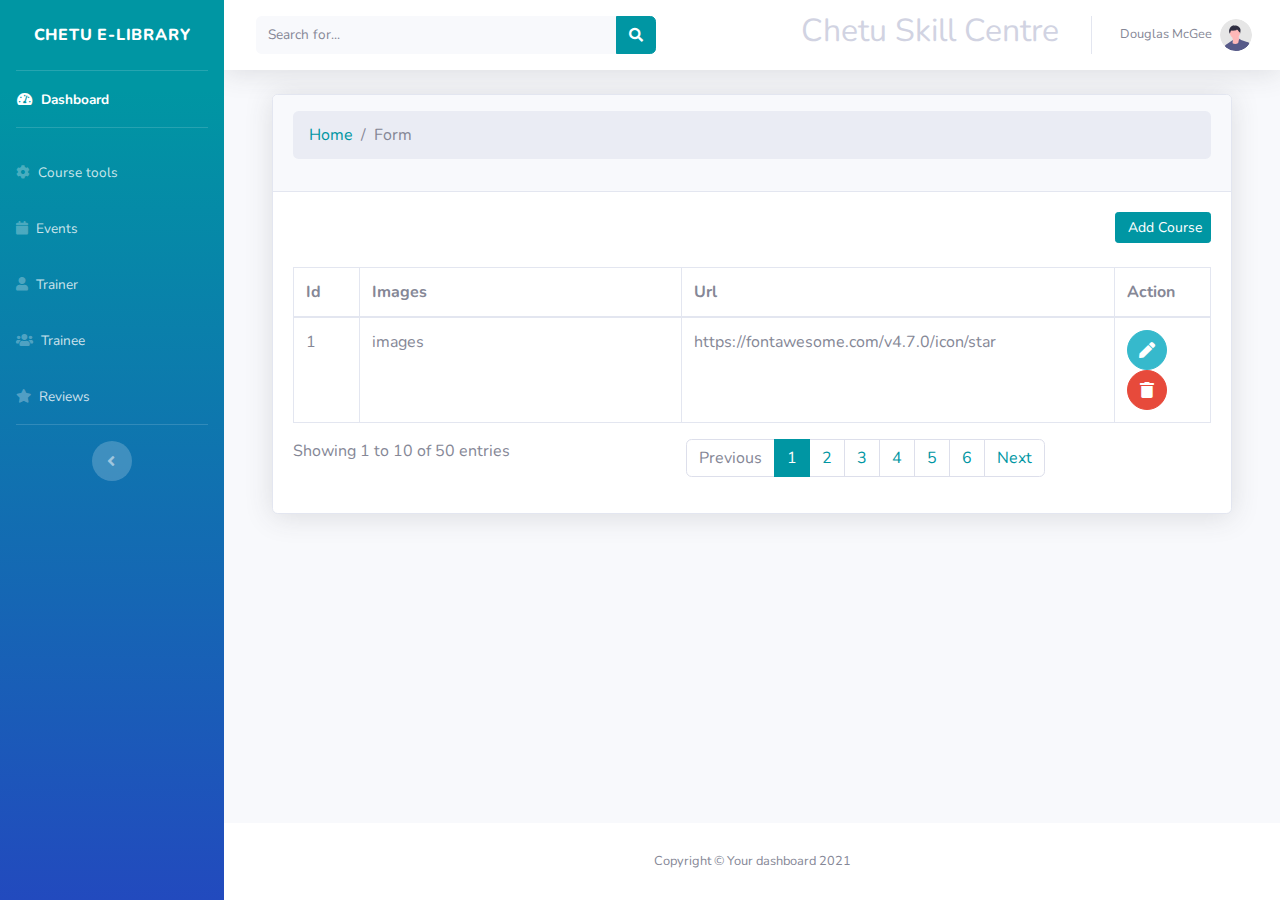
==== Course-tools.html @ ed36a057 "template version 1" ====
<!DOCTYPE html>
<html lang="en">

<head>

    <meta charset="utf-8">
    <meta http-equiv="X-UA-Compatible" content="IE=edge">
    <meta name="viewport" content="width=device-width, initial-scale=1, shrink-to-fit=no">
    <meta name="description" content="">
    <meta name="author" content="">

    <title>Chetu E-library</title>

    <!-- Custom fonts for this template-->
    <link href="vendor/fontawesome-free/css/all.min.css" rel="stylesheet" type="text/css">
    <link
        href="https://fonts.googleapis.com/css?family=Nunito:200,200i,300,300i,400,400i,600,600i,700,700i,800,800i,900,900i"
        rel="stylesheet">

    <!-- Custom styles for this template-->
    <link href="css/sb-admin-2.css" rel="stylesheet">
    <!-- <link href="css/sb-admin-2.min.css" rel="stylesheet"> -->

</head>

<body id="page-top">

    <!-- Page Wrapper -->
    <div id="wrapper">

        <!-- Sidebar -->
        <ul class="navbar-nav bg-gradient-primary sidebar sidebar-dark accordion" id="accordionSidebar">

            <!-- Sidebar - Brand -->
            <a class="sidebar-brand d-flex align-items-center justify-content-center" href="index.html">
                <!-- <div class="sidebar-brand-icon rotate-n-15">
                    <i class="fas fa-laugh-wink"></i>
                </div> -->
                <div class="sidebar-brand-text mx-3">Chetu E-library </div>
            </a>

            <!-- Divider -->
            <hr class="sidebar-divider my-0">

            <!-- Nav Item - Dashboard -->
            <li class="nav-item active">
                <a class="nav-link" href="index.html">
                    <i class="fas fa-fw fa-tachometer-alt"></i>
                    <span>Dashboard</span></a>
            </li>

            <!-- Divider -->
            <hr class="sidebar-divider">

            <!-- Nav Item - Pages -->
            <li class="nav-item">
                <a class="nav-link" href="Course-tools.html">
                    <i class="fa fa-cog"></i>
                    <span>Course tools</span></a>
            </li>

            <li class="nav-item">
                <a class="nav-link" href="Events.html">
                    <i class="fa fa-calendar"></i>
                    <span>Events</span></a>
            </li>
             <li class="nav-item">
                <a class="nav-link" href="Trainer.html">
                    <i class="fa fa-user"></i>
                    <span>Trainer</span></a>
            </li>

            <li class="nav-item">
                <a class="nav-link" href="Trainee.html">
                    <i class="fa fa-users"></i>
                    <span>Trainee</span></a>
            </li>
             <li class="nav-item">
                <a class="nav-link" href="Reviews.html">
                    <i class="fa fa-star"></i>
                    <span>Reviews</span></a>
            </li>

            <!-- Divider -->
            <hr class="sidebar-divider d-none d-md-block">

            <!-- Sidebar Toggler (Sidebar) -->
            <div class="text-center d-none d-md-inline">
                <button class="rounded-circle border-0" id="sidebarToggle"></button>
            </div>

        </ul>
        <!-- End of Sidebar -->

        <!-- Content Wrapper -->
        <div id="content-wrapper" class="d-flex flex-column">

            <!-- Main Content -->
            <div id="content">

                <!-- Topbar -->
                <nav class="navbar navbar-expand navbar-light bg-white topbar mb-4 static-top shadow">

                    <!-- Sidebar Toggle (Topbar) -->
                    <button id="sidebarToggleTop" class="btn btn-link d-md-none rounded-circle mr-3">
                        <i class="fa fa-bars"></i>
                    </button>

                    <!-- Topbar Search -->
                    <form
                        class="d-none d-sm-inline-block form-inline mr-auto ml-md-3 my-2 my-md-0 mw-100 navbar-search">
                        <div class="input-group">
                            <input type="text" class="form-control bg-light border-0 small" placeholder="Search for..."
                                aria-label="Search" aria-describedby="basic-addon2">
                            <div class="input-group-append">
                                <button class="btn btn-primary" type="button">
                                    <i class="fas fa-search fa-sm"></i>
                                </button>
                            </div>
                        </div>
                    </form>

                    <!-- Topbar Navbar -->
                    <ul class="navbar-nav ml-auto">

                        <!-- Nav Item - Search Dropdown (Visible Only XS) -->
                        <li class="nav-item dropdown no-arrow d-sm-none">
                            <a class="nav-link dropdown-toggle" href="#" id="searchDropdown" role="button"
                                data-toggle="dropdown" aria-haspopup="true" aria-expanded="false">
                                <i class="fas fa-search fa-fw"></i>
                            </a>
                            <!-- Dropdown - Messages -->
                            <div class="dropdown-menu dropdown-menu-right p-3 shadow animated--grow-in"
                                aria-labelledby="searchDropdown">
                                <form class="form-inline mr-auto w-100 navbar-search">
                                    <div class="input-group">
                                        <input type="text" class="form-control bg-light border-0 small"
                                            placeholder="Search for..." aria-label="Search"
                                            aria-describedby="basic-addon2">
                                        <div class="input-group-append">
                                            <button class="btn btn-primary" type="button">
                                                <i class="fas fa-search fa-sm"></i>
                                            </button>
                                        </div>
                                    </div>
                                </form>
                            </div>
                        </li>

                        <!-- Nav Item - Alerts -->
                        <li class="nav-item dropdown no-arrow mx-1">
                            <a class="nav-link dropdown-toggle" href="#" id="alertsDropdown" role="button"
                                data-toggle="dropdown" aria-haspopup="true" aria-expanded="false">
                               <h2>Chetu Skill Centre</h2>

                            </a>
                        </li>

 

                        <div class="topbar-divider d-none d-sm-block"></div>

                        <!-- Nav Item - User Information -->
                        <li class="nav-item dropdown no-arrow">
                            <a class="nav-link dropdown-toggle" href="#" id="userDropdown" role="button"
                                data-toggle="dropdown" aria-haspopup="true" aria-expanded="false">
                                <span class="mr-2 d-none d-lg-inline text-gray-600 small">Douglas McGee</span>
                                <img class="img-profile rounded-circle"
                                    src="img/undraw_profile.svg">
                            </a>
                            <!-- Dropdown - User Information -->
                            <div class="dropdown-menu dropdown-menu-right shadow animated--grow-in"
                                aria-labelledby="userDropdown">
                                <a class="dropdown-item" href="#">
                                    <i class="fas fa-user fa-sm fa-fw mr-2 text-gray-400"></i>
                                    Profile
                                </a>
                                <a class="dropdown-item" href="#">
                                    <i class="fas fa-cogs fa-sm fa-fw mr-2 text-gray-400"></i>
                                    Settings
                                </a>
                                <a class="dropdown-item" href="#">
                                    <i class="fas fa-list fa-sm fa-fw mr-2 text-gray-400"></i>
                                    Activity Log
                                </a>
                                <div class="dropdown-divider"></div>
                                <a class="dropdown-item" href="#" data-toggle="modal" data-target="#logoutModal">
                                    <i class="fas fa-sign-out-alt fa-sm fa-fw mr-2 text-gray-400"></i>
                                    Logout
                                </a>
                            </div>
                        </li>

                    </ul>

                </nav>
                <!-- End of Topbar -->

                <!-- Begin Page Content -->
                <div class="container-fluid">

       <div class="container-fluid">
      <div class="row">
       <div class="col-lg-12">
        <div class="card shadow mb-4">
         <div class="card-header py-3">
          <nav aria-label="breadcrumb">
           <ol class="breadcrumb">
            <li class="breadcrumb-item"><a href="#">Home</a></li>
            <li class="breadcrumb-item active" aria-current="page">Form</li>
           </ol>
          </nav>
         </div>
         <div class="card-body">
          <div class="table-responsive">
           <div id="dataTable_wrapper" class="dataTables_wrapper dt-bootstrap4">
            <div class="row">
             <div class="col-sm-12 col-md-12 text-right">
              <button type="submit" class="btn btn-primary btn-sm" data-toggle="modal" data-target="#exampleModalCenter"><i class="fa fa-dot-circle-o"></i> Add Course</button>
              <!-- Modal -->
              <div class="modal fade" id="exampleModalCenter" tabindex="-1" role="dialog" aria-labelledby="exampleModalCenterTitle" aria-hidden="true">
               <div class="modal-dialog modal-dialog-centered" role="document">
                <div class="modal-content">
                 <div class="modal-header">
                  <h5 class="modal-title" id="exampleModalLongTitle">Add Course</h5>
                  <button type="button" class="close" data-dismiss="modal" aria-label="Close">
                   <span aria-hidden="true">&times;</span>
                  </button>
                 </div>
                 <div class="modal-body">
                  <div class="card-body card-block">
                                        <form action="" method="post" enctype="multipart/form-data" class="form-horizontal">

                                            <div class="row form-group">
                                                <div class="col col-md-3">
                                                    <label for="text-input" class=" form-control-label">Url Input</label>
                                                </div>
                                                <div class="col-12 col-md-9">
                                                    <input type="url" id="url-input" name="url-input" placeholder="url" class="form-control" re>
                                                    <small class="form-text text-muted">This is a help Url</small>
                                                </div>
                                            </div>
                                            
                                            <div class="row form-group">
                                                <div class="col col-md-3">
                                                    <label for="file-input" class=" form-control-label">File input</label>
                                                </div>
                                                <div class="col-12 col-md-9">
                                                    <input type="file" id="file-input" name="file-input" class="form-control-file">
                                                </div>
                                            </div>
                                             <button type="button" class="btn btn-primary">Save changes</button>
                                        </form>
                                    </div>
                 </div>
                 <div class="modal-footer">
                  <button type="button" class="btn btn-secondary" data-dismiss="modal">Close</button>
                 
                 </div>


                </div>
               </div>
              </div>
             </div>
            </div>
            <br />
            <div class="row">
             <div class="col-sm-12">
              <table class="table table-bordered dataTable" id="dataTable" width="100%" cellspacing="0" role="grid" aria-describedby="dataTable_info" style="width: 100%;">
               <thead>
                <tr role="row">
                 <th class="sorting_asc" tabindex="0" aria-controls="dataTable" rowspan="1" colspan="1" aria-label="Name: activate to sort column descending" aria-sort="ascending" style="width: 50px;">Id</th>
                 <th class="sorting" tabindex="0" aria-controls="dataTable" rowspan="1" colspan="1" aria-label="Position: activate to sort column ascending" style="width: 244px;">Images</th>
                 <th class="sorting" tabindex="0" aria-controls="dataTable" rowspan="1" colspan="1" aria-label="Office: activate to sort column ascending" style="width: 213px;">Url</th>
                 <th class="sorting" tabindex="0" aria-controls="dataTable" rowspan="1" colspan="1" aria-label="Age: activate to sort column ascending" style="width: 50px;">Action</th>
                </tr>
               </thead>
               <tbody>
                <tr role="row" class="odd">
                 <td class="sorting_1">1</td>
                 <td>images</td>
                 <td>https://fontawesome.com/v4.7.0/icon/star</td>
                 <td>
                  <a href="#" class="btn btn-info btn-circle">
                   <i class="fas fa-pen"></i>
                  </a>
                  <a href="#" class="btn btn-danger btn-circle">
                   <i class="fas fa-trash"></i>
                  </a>
                 </td>
                </tr>
               </tbody>
              </table>
             </div>
            </div>
            <div class="row">
             <div class="col-sm-12 col-md-5"><div class="dataTables_info" id="dataTable_info" role="status" aria-live="polite">Showing 1 to 10 of 50 entries</div></div>
             <div class="col-sm-12 col-md-7">
              <div class="dataTables_paginate paging_simple_numbers" id="dataTable_paginate">
               <ul class="pagination">
                <li class="paginate_button page-item previous disabled" id="dataTable_previous"><a href="#" aria-controls="dataTable" data-dt-idx="0" tabindex="0" class="page-link">Previous</a></li>
                <li class="paginate_button page-item active"><a href="#" aria-controls="dataTable" data-dt-idx="1" tabindex="0" class="page-link">1</a></li>
                <li class="paginate_button page-item"><a href="#" aria-controls="dataTable" data-dt-idx="2" tabindex="0" class="page-link">2</a></li>
                <li class="paginate_button page-item"><a href="#" aria-controls="dataTable" data-dt-idx="3" tabindex="0" class="page-link">3</a></li>
                <li class="paginate_button page-item"><a href="#" aria-controls="dataTable" data-dt-idx="4" tabindex="0" class="page-link">4</a></li>
                <li class="paginate_button page-item"><a href="#" aria-controls="dataTable" data-dt-idx="5" tabindex="0" class="page-link">5</a></li>
                <li class="paginate_button page-item"><a href="#" aria-controls="dataTable" data-dt-idx="6" tabindex="0" class="page-link">6</a></li>
                <li class="paginate_button page-item next" id="dataTable_next"><a href="#" aria-controls="dataTable" data-dt-idx="7" tabindex="0" class="page-link">Next</a></li>
               </ul>
              </div>
             </div>
            </div>
           </div>
          </div>
         </div>
        </div>
       </div>
      </div>
     </div>

                </div>
                <!-- /.container-fluid -->

            </div>
            <!-- End of Main Content -->

            <!-- Footer -->
            <footer class="sticky-footer bg-white">
                <div class="container my-auto">
                    <div class="copyright text-center my-auto">
                        <span>Copyright &copy; Your dashboard 2021</span>
                    </div>
                </div>
            </footer>
            <!-- End of Footer -->

        </div>
        <!-- End of Content Wrapper -->

    </div>
    <!-- End of Page Wrapper -->

    <!-- Scroll to Top Button-->
    <a class="scroll-to-top rounded" href="#page-top">
        <i class="fas fa-angle-up"></i>
    </a>

    <!-- Logout Modal-->
    <div class="modal fade" id="logoutModal" tabindex="-1" role="dialog" aria-labelledby="exampleModalLabel"
        aria-hidden="true">
        <div class="modal-dialog" role="document">
            <div class="modal-content">
                <div class="modal-header">
                    <h5 class="modal-title" id="exampleModalLabel">Ready to Leave?</h5>
                    <button class="close" type="button" data-dismiss="modal" aria-label="Close">
                        <span aria-hidden="true">×</span>
                    </button>
                </div>
                <div class="modal-body">Select "Logout" below if you are ready to end your current session.</div>
                <div class="modal-footer">
                    <button class="btn btn-secondary" type="button" data-dismiss="modal">Cancel</button>
                    <a class="btn btn-primary" href="login.html">Logout</a>
                </div>
            </div>
        </div>
    </div>

    <!-- Bootstrap core JavaScript-->
    <script src="vendor/jquery/jquery.min.js"></script>
    <script src="vendor/bootstrap/js/bootstrap.bundle.min.js"></script>

    <!-- Core plugin JavaScript-->
    <script src="vendor/jquery-easing/jquery.easing.min.js"></script>

    <!-- Custom scripts for all pages-->
    <script src="js/sb-admin-2.min.js"></script>

    <!-- Page level plugins -->
    <script src="vendor/chart.js/Chart.min.js"></script>

    <!-- Page level custom scripts -->
    <script src="js/demo/chart-area-demo.js"></script>
    <script src="js/demo/chart-pie-demo.js"></script>

</body>

</html>
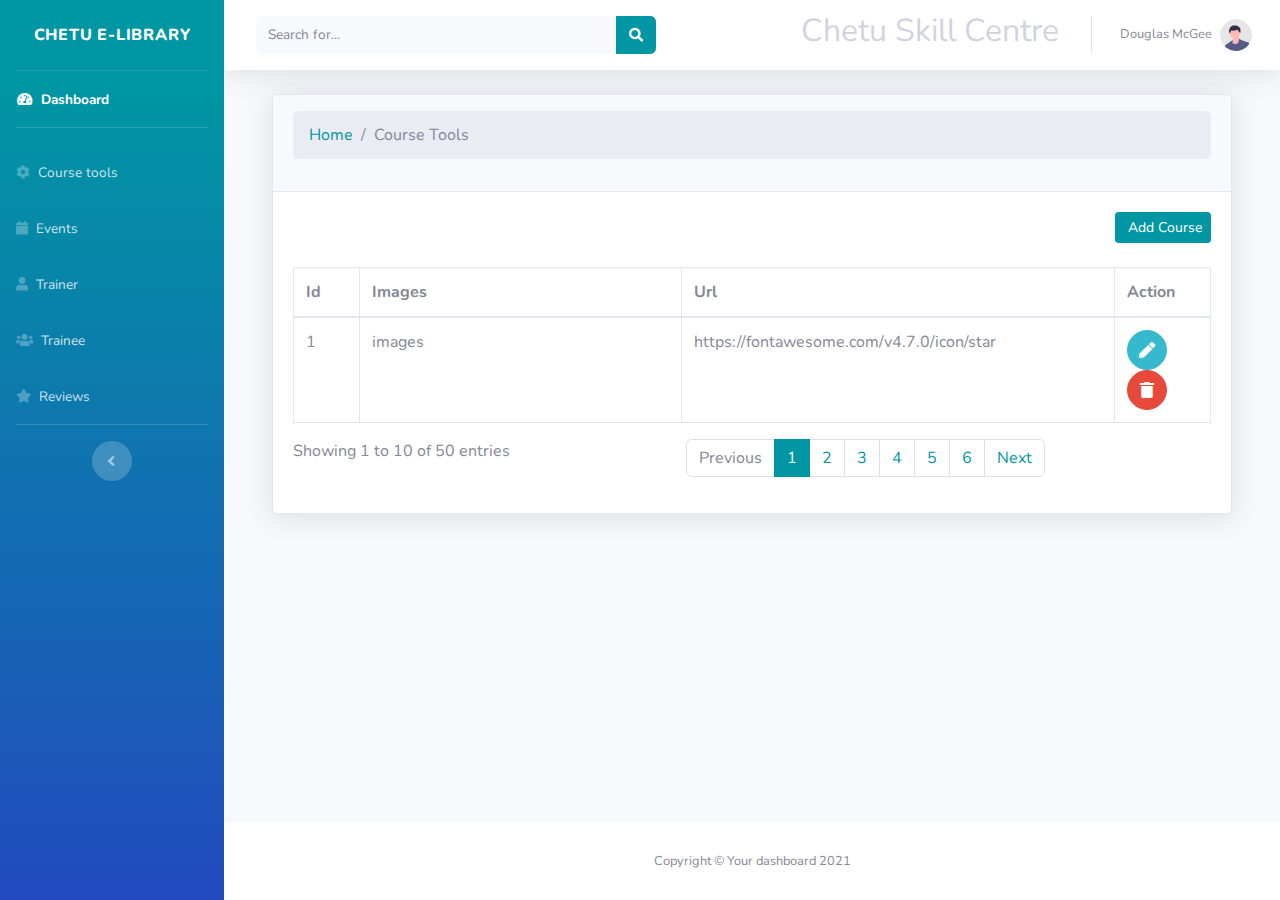
==== commit 5420b06c: "rajshekhar" ====
--- a/Course-tools.html
+++ b/Course-tools.html
@@ -1,313 +1,295 @@
 <!DOCTYPE html>
 <html lang="en">
-
-<head>
-
-    <meta charset="utf-8">
-    <meta http-equiv="X-UA-Compatible" content="IE=edge">
-    <meta name="viewport" content="width=device-width, initial-scale=1, shrink-to-fit=no">
-    <meta name="description" content="">
-    <meta name="author" content="">
-
-    <title>Chetu E-library</title>
-
-    <!-- Custom fonts for this template-->
-    <link href="vendor/fontawesome-free/css/all.min.css" rel="stylesheet" type="text/css">
-    <link
-        href="https://fonts.googleapis.com/css?family=Nunito:200,200i,300,300i,400,400i,600,600i,700,700i,800,800i,900,900i"
-        rel="stylesheet">
-
-    <!-- Custom styles for this template-->
-    <link href="css/sb-admin-2.css" rel="stylesheet">
-    <!-- <link href="css/sb-admin-2.min.css" rel="stylesheet"> -->
-
-</head>
-
-<body id="page-top">
-
-    <!-- Page Wrapper -->
-    <div id="wrapper">
-
-        <!-- Sidebar -->
-        <ul class="navbar-nav bg-gradient-primary sidebar sidebar-dark accordion" id="accordionSidebar">
-
-            <!-- Sidebar - Brand -->
-            <a class="sidebar-brand d-flex align-items-center justify-content-center" href="index.html">
-                <!-- <div class="sidebar-brand-icon rotate-n-15">
+ <head>
+  <meta charset="utf-8" />
+  <meta http-equiv="X-UA-Compatible" content="IE=edge" />
+  <meta name="viewport" content="width=device-width, initial-scale=1, shrink-to-fit=no" />
+  <meta name="description" content="" />
+  <meta name="author" content="" />
+
+  <title>Chetu E-library</title>
+
+  <!-- Custom fonts for this template-->
+  <link href="vendor/fontawesome-free/css/all.min.css" rel="stylesheet" type="text/css" />
+  <link href="https://fonts.googleapis.com/css?family=Nunito:200,200i,300,300i,400,400i,600,600i,700,700i,800,800i,900,900i" rel="stylesheet" />
+
+  <!-- Custom styles for this template-->
+  <link href="css/sb-admin-2.css" rel="stylesheet" />
+  <!-- <link href="css/sb-admin-2.min.css" rel="stylesheet"> -->
+ </head>
+
+ <body id="page-top">
+  <!-- Page Wrapper -->
+  <div id="wrapper">
+   <!-- Sidebar -->
+   <ul class="navbar-nav bg-gradient-primary sidebar sidebar-dark accordion" id="accordionSidebar">
+    <!-- Sidebar - Brand -->
+    <a class="sidebar-brand d-flex align-items-center justify-content-center" href="index.html">
+     <!-- <div class="sidebar-brand-icon rotate-n-15">
                     <i class="fas fa-laugh-wink"></i>
                 </div> -->
-                <div class="sidebar-brand-text mx-3">Chetu E-library </div>
-            </a>
-
-            <!-- Divider -->
-            <hr class="sidebar-divider my-0">
-
-            <!-- Nav Item - Dashboard -->
-            <li class="nav-item active">
-                <a class="nav-link" href="index.html">
-                    <i class="fas fa-fw fa-tachometer-alt"></i>
-                    <span>Dashboard</span></a>
-            </li>
-
-            <!-- Divider -->
-            <hr class="sidebar-divider">
-
-            <!-- Nav Item - Pages -->
-            <li class="nav-item">
-                <a class="nav-link" href="Course-tools.html">
-                    <i class="fa fa-cog"></i>
-                    <span>Course tools</span></a>
-            </li>
-
-            <li class="nav-item">
-                <a class="nav-link" href="Events.html">
-                    <i class="fa fa-calendar"></i>
-                    <span>Events</span></a>
-            </li>
-             <li class="nav-item">
-                <a class="nav-link" href="Trainer.html">
-                    <i class="fa fa-user"></i>
-                    <span>Trainer</span></a>
-            </li>
-
-            <li class="nav-item">
-                <a class="nav-link" href="Trainee.html">
-                    <i class="fa fa-users"></i>
-                    <span>Trainee</span></a>
-            </li>
-             <li class="nav-item">
-                <a class="nav-link" href="Reviews.html">
-                    <i class="fa fa-star"></i>
-                    <span>Reviews</span></a>
-            </li>
-
-            <!-- Divider -->
-            <hr class="sidebar-divider d-none d-md-block">
-
-            <!-- Sidebar Toggler (Sidebar) -->
-            <div class="text-center d-none d-md-inline">
-                <button class="rounded-circle border-0" id="sidebarToggle"></button>
-            </div>
-
-        </ul>
-        <!-- End of Sidebar -->
-
-        <!-- Content Wrapper -->
-        <div id="content-wrapper" class="d-flex flex-column">
-
-            <!-- Main Content -->
-            <div id="content">
-
-                <!-- Topbar -->
-                <nav class="navbar navbar-expand navbar-light bg-white topbar mb-4 static-top shadow">
-
-                    <!-- Sidebar Toggle (Topbar) -->
-                    <button id="sidebarToggleTop" class="btn btn-link d-md-none rounded-circle mr-3">
-                        <i class="fa fa-bars"></i>
-                    </button>
-
-                    <!-- Topbar Search -->
-                    <form
-                        class="d-none d-sm-inline-block form-inline mr-auto ml-md-3 my-2 my-md-0 mw-100 navbar-search">
-                        <div class="input-group">
-                            <input type="text" class="form-control bg-light border-0 small" placeholder="Search for..."
-                                aria-label="Search" aria-describedby="basic-addon2">
-                            <div class="input-group-append">
-                                <button class="btn btn-primary" type="button">
-                                    <i class="fas fa-search fa-sm"></i>
-                                </button>
-                            </div>
+     <div class="sidebar-brand-text mx-3">Chetu E-library</div>
+    </a>
+
+    <!-- Divider -->
+    <hr class="sidebar-divider my-0" />
+
+    <!-- Nav Item - Dashboard -->
+    <li class="nav-item active">
+     <a class="nav-link" href="index.html">
+      <i class="fas fa-fw fa-tachometer-alt"></i>
+      <span>Dashboard</span>
+     </a>
+    </li>
+
+    <!-- Divider -->
+    <hr class="sidebar-divider" />
+
+    <!-- Nav Item - Pages -->
+    <li class="nav-item">
+     <a class="nav-link" href="Course-tools.html">
+      <i class="fa fa-cog"></i>
+      <span>Course tools</span>
+     </a>
+    </li>
+
+    <li class="nav-item">
+     <a class="nav-link" href="Events.html">
+      <i class="fa fa-calendar"></i>
+      <span>Events</span>
+     </a>
+    </li>
+    <li class="nav-item">
+     <a class="nav-link" href="Trainer.html">
+      <i class="fa fa-user"></i>
+      <span>Trainer</span>
+     </a>
+    </li>
+
+    <li class="nav-item">
+     <a class="nav-link" href="Trainee.html">
+      <i class="fa fa-users"></i>
+      <span>Trainee</span>
+     </a>
+    </li>
+    <li class="nav-item">
+     <a class="nav-link" href="Reviews.html">
+      <i class="fa fa-star"></i>
+      <span>Reviews</span>
+     </a>
+    </li>
+
+    <!-- Divider -->
+    <hr class="sidebar-divider d-none d-md-block" />
+
+    <!-- Sidebar Toggler (Sidebar) -->
+    <div class="text-center d-none d-md-inline">
+     <button class="rounded-circle border-0" id="sidebarToggle"></button>
+    </div>
+   </ul>
+   <!-- End of Sidebar -->
+
+   <!-- Content Wrapper -->
+   <div id="content-wrapper" class="d-flex flex-column">
+    <!-- Main Content -->
+    <div id="content">
+     <!-- Topbar -->
+     <nav class="navbar navbar-expand navbar-light bg-white topbar mb-4 static-top shadow">
+      <!-- Sidebar Toggle (Topbar) -->
+      <button id="sidebarToggleTop" class="btn btn-link d-md-none rounded-circle mr-3">
+       <i class="fa fa-bars"></i>
+      </button>
+
+      <!-- Topbar Search -->
+      <form class="d-none d-sm-inline-block form-inline mr-auto ml-md-3 my-2 my-md-0 mw-100 navbar-search">
+       <div class="input-group">
+        <input type="text" class="form-control bg-light border-0 small" placeholder="Search for..." aria-label="Search" aria-describedby="basic-addon2" />
+        <div class="input-group-append">
+         <button class="btn btn-primary" type="button">
+          <i class="fas fa-search fa-sm"></i>
+         </button>
+        </div>
+       </div>
+      </form>
+
+      <!-- Topbar Navbar -->
+      <ul class="navbar-nav ml-auto">
+       <!-- Nav Item - Search Dropdown (Visible Only XS) -->
+       <li class="nav-item dropdown no-arrow d-sm-none">
+        <a class="nav-link dropdown-toggle" href="#" id="searchDropdown" role="button" data-toggle="dropdown" aria-haspopup="true" aria-expanded="false">
+         <i class="fas fa-search fa-fw"></i>
+        </a>
+        <!-- Dropdown - Messages -->
+        <div class="dropdown-menu dropdown-menu-right p-3 shadow animated--grow-in" aria-labelledby="searchDropdown">
+         <form class="form-inline mr-auto w-100 navbar-search">
+          <div class="input-group">
+           <input type="text" class="form-control bg-light border-0 small" placeholder="Search for..." aria-label="Search" aria-describedby="basic-addon2" />
+           <div class="input-group-append">
+            <button class="btn btn-primary" type="button">
+             <i class="fas fa-search fa-sm"></i>
+            </button>
+           </div>
+          </div>
+         </form>
+        </div>
+       </li>
+
+       <!-- Nav Item - Alerts -->
+       <li class="nav-item dropdown no-arrow mx-1">
+        <a class="nav-link dropdown-toggle" href="#" id="alertsDropdown" role="button" data-toggle="dropdown" aria-haspopup="true" aria-expanded="false">
+         <h2>Chetu Skill Centre</h2>
+        </a>
+       </li>
+
+       <div class="topbar-divider d-none d-sm-block"></div>
+
+       <!-- Nav Item - User Information -->
+       <li class="nav-item dropdown no-arrow">
+        <a class="nav-link dropdown-toggle" href="#" id="userDropdown" role="button" data-toggle="dropdown" aria-haspopup="true" aria-expanded="false">
+         <span class="mr-2 d-none d-lg-inline text-gray-600 small">Douglas McGee</span>
+         <img class="img-profile rounded-circle" src="img/undraw_profile.svg" />
+        </a>
+        <!-- Dropdown - User Information -->
+        <div class="dropdown-menu dropdown-menu-right shadow animated--grow-in" aria-labelledby="userDropdown">
+         <a class="dropdown-item" href="#">
+          <i class="fas fa-user fa-sm fa-fw mr-2 text-gray-400"></i>
+          Profile
+         </a>
+         <a class="dropdown-item" href="#">
+          <i class="fas fa-cogs fa-sm fa-fw mr-2 text-gray-400"></i>
+          Settings
+         </a>
+         <a class="dropdown-item" href="#">
+          <i class="fas fa-list fa-sm fa-fw mr-2 text-gray-400"></i>
+          Activity Log
+         </a>
+         <div class="dropdown-divider"></div>
+         <a class="dropdown-item" href="#" data-toggle="modal" data-target="#logoutModal">
+          <i class="fas fa-sign-out-alt fa-sm fa-fw mr-2 text-gray-400"></i>
+          Logout
+         </a>
+        </div>
+       </li>
+      </ul>
+     </nav>
+     <!-- End of Topbar -->
+
+     <!-- Begin Page Content -->
+     <div class="container-fluid">
+      <div class="container-fluid">
+       <div class="row">
+        <div class="col-lg-12">
+         <div class="card shadow mb-4">
+          <div class="card-header py-3">
+           <nav aria-label="breadcrumb">
+            <ol class="breadcrumb">
+             <li class="breadcrumb-item"><a href="#">Home</a></li>
+             <li class="breadcrumb-item active" aria-current="page">Course Tools</li>
+            </ol>
+           </nav>
+          </div>
+          <div class="card-body">
+           <div class="table-responsive">
+            <div id="dataTable_wrapper" class="dataTables_wrapper dt-bootstrap4">
+             <div class="row">
+              <div class="col-sm-12 col-md-12 text-right">
+               <button type="submit" class="btn btn-primary btn-sm" data-toggle="modal" data-target="#exampleModalCenter"><i class="fa fa-dot-circle-o"></i> Add Course</button>
+               <!-- Modal -->
+               <div class="modal fade" id="exampleModalCenter" tabindex="-1" role="dialog" aria-labelledby="exampleModalCenterTitle" aria-hidden="true">
+                <div class="modal-dialog modal-dialog-centered" role="document">
+                 <div class="modal-content">
+                  <!-- <div class="modal-header">
+                   <h5 class="modal-title" id="exampleModalLongTitle">Add Course</h5>
+                   
+                  </div> -->
+                  <div class="card-header">
+                    <div class="row">
+                        <div class="col col-md-6 text-left">
+                         <strong>Add Course</strong>
                         </div>
-                    </form>
-
-                    <!-- Topbar Navbar -->
-                    <ul class="navbar-nav ml-auto">
-
-                        <!-- Nav Item - Search Dropdown (Visible Only XS) -->
-                        <li class="nav-item dropdown no-arrow d-sm-none">
-                            <a class="nav-link dropdown-toggle" href="#" id="searchDropdown" role="button"
-                                data-toggle="dropdown" aria-haspopup="true" aria-expanded="false">
-                                <i class="fas fa-search fa-fw"></i>
-                            </a>
-                            <!-- Dropdown - Messages -->
-                            <div class="dropdown-menu dropdown-menu-right p-3 shadow animated--grow-in"
-                                aria-labelledby="searchDropdown">
-                                <form class="form-inline mr-auto w-100 navbar-search">
-                                    <div class="input-group">
-                                        <input type="text" class="form-control bg-light border-0 small"
-                                            placeholder="Search for..." aria-label="Search"
-                                            aria-describedby="basic-addon2">
-                                        <div class="input-group-append">
-                                            <button class="btn btn-primary" type="button">
-                                                <i class="fas fa-search fa-sm"></i>
-                                            </button>
-                                        </div>
-                                    </div>
-                                </form>
-                            </div>
-                        </li>
-
-                        <!-- Nav Item - Alerts -->
-                        <li class="nav-item dropdown no-arrow mx-1">
-                            <a class="nav-link dropdown-toggle" href="#" id="alertsDropdown" role="button"
-                                data-toggle="dropdown" aria-haspopup="true" aria-expanded="false">
-                               <h2>Chetu Skill Centre</h2>
-
-                            </a>
-                        </li>
-
- 
-
-                        <div class="topbar-divider d-none d-sm-block"></div>
-
-                        <!-- Nav Item - User Information -->
-                        <li class="nav-item dropdown no-arrow">
-                            <a class="nav-link dropdown-toggle" href="#" id="userDropdown" role="button"
-                                data-toggle="dropdown" aria-haspopup="true" aria-expanded="false">
-                                <span class="mr-2 d-none d-lg-inline text-gray-600 small">Douglas McGee</span>
-                                <img class="img-profile rounded-circle"
-                                    src="img/undraw_profile.svg">
-                            </a>
-                            <!-- Dropdown - User Information -->
-                            <div class="dropdown-menu dropdown-menu-right shadow animated--grow-in"
-                                aria-labelledby="userDropdown">
-                                <a class="dropdown-item" href="#">
-                                    <i class="fas fa-user fa-sm fa-fw mr-2 text-gray-400"></i>
-                                    Profile
-                                </a>
-                                <a class="dropdown-item" href="#">
-                                    <i class="fas fa-cogs fa-sm fa-fw mr-2 text-gray-400"></i>
-                                    Settings
-                                </a>
-                                <a class="dropdown-item" href="#">
-                                    <i class="fas fa-list fa-sm fa-fw mr-2 text-gray-400"></i>
-                                    Activity Log
-                                </a>
-                                <div class="dropdown-divider"></div>
-                                <a class="dropdown-item" href="#" data-toggle="modal" data-target="#logoutModal">
-                                    <i class="fas fa-sign-out-alt fa-sm fa-fw mr-2 text-gray-400"></i>
-                                    Logout
-                                </a>
-                            </div>
-                        </li>
-
-                    </ul>
-
-                </nav>
-                <!-- End of Topbar -->
-
-                <!-- Begin Page Content -->
-                <div class="container-fluid">
-
-       <div class="container-fluid">
-      <div class="row">
-       <div class="col-lg-12">
-        <div class="card shadow mb-4">
-         <div class="card-header py-3">
-          <nav aria-label="breadcrumb">
-           <ol class="breadcrumb">
-            <li class="breadcrumb-item"><a href="#">Home</a></li>
-            <li class="breadcrumb-item active" aria-current="page">Form</li>
-           </ol>
-          </nav>
-         </div>
-         <div class="card-body">
-          <div class="table-responsive">
-           <div id="dataTable_wrapper" class="dataTables_wrapper dt-bootstrap4">
-            <div class="row">
-             <div class="col-sm-12 col-md-12 text-right">
-              <button type="submit" class="btn btn-primary btn-sm" data-toggle="modal" data-target="#exampleModalCenter"><i class="fa fa-dot-circle-o"></i> Add Course</button>
-              <!-- Modal -->
-              <div class="modal fade" id="exampleModalCenter" tabindex="-1" role="dialog" aria-labelledby="exampleModalCenterTitle" aria-hidden="true">
-               <div class="modal-dialog modal-dialog-centered" role="document">
-                <div class="modal-content">
-                 <div class="modal-header">
-                  <h5 class="modal-title" id="exampleModalLongTitle">Add Course</h5>
-                  <button type="button" class="close" data-dismiss="modal" aria-label="Close">
-                   <span aria-hidden="true">&times;</span>
-                  </button>
+                    <div class="col col-md-6 text-right">
+                     <button type="button" class="btn btn-danger btn-circle" data-dismiss="modal" aria-label="Close">
+                    <span aria-hidden="true">&times;</span>
+                   </button> 
+                    </div>
+                 </div>                  
                  </div>
-                 <div class="modal-body">
-                  <div class="card-body card-block">
-                                        <form action="" method="post" enctype="multipart/form-data" class="form-horizontal">
-
-                                            <div class="row form-group">
+                  <form action="" method="post" class="form-horizontal">
+                   <div class="modal-body">
+                    <div class="row form-group">
+                     <div class="col col-md-3">
+                      <label for="hf-email" class="form-control-label">Url</label>
+                     </div>
+                     <div class="col-12 col-md-9">
+                      <input type="url" id="url" name="url" placeholder="Enter Url..." class="form-control" required/>
+                      <span class="help-block">Please enter your Url</span>
+                     </div>
+                    </div>
+                    <div class="row form-group">
                                                 <div class="col col-md-3">
-                                                    <label for="text-input" class=" form-control-label">Url Input</label>
+                                                    <label for="file-input" class=" form-control-label">Upload Images</label>
                                                 </div>
                                                 <div class="col-12 col-md-9">
-                                                    <input type="url" id="url-input" name="url-input" placeholder="url" class="form-control" re>
-                                                    <small class="form-text text-muted">This is a help Url</small>
+                                                    <input type="file" id="file-input" name="file-input" class="form-control-file" required>
                                                 </div>
                                             </div>
-                                            
-                                            <div class="row form-group">
-                                                <div class="col col-md-3">
-                                                    <label for="file-input" class=" form-control-label">File input</label>
-                                                </div>
-                                                <div class="col-12 col-md-9">
-                                                    <input type="file" id="file-input" name="file-input" class="form-control-file">
-                                                </div>
-                                            </div>
-                                             <button type="button" class="btn btn-primary">Save changes</button>
-                                        </form>
-                                    </div>
+                    </div>
+                   <div class="card-footer">
+                    <button type="submit" class="btn btn-primary btn-sm">
+                     Submit
+                    </button>
+                   </div>
+                  </form>
                  </div>
-                 <div class="modal-footer">
-                  <button type="button" class="btn btn-secondary" data-dismiss="modal">Close</button>
-                 
-                 </div>
-
-
                 </div>
                </div>
               </div>
              </div>
-            </div>
-            <br />
-            <div class="row">
-             <div class="col-sm-12">
-              <table class="table table-bordered dataTable" id="dataTable" width="100%" cellspacing="0" role="grid" aria-describedby="dataTable_info" style="width: 100%;">
-               <thead>
-                <tr role="row">
-                 <th class="sorting_asc" tabindex="0" aria-controls="dataTable" rowspan="1" colspan="1" aria-label="Name: activate to sort column descending" aria-sort="ascending" style="width: 50px;">Id</th>
-                 <th class="sorting" tabindex="0" aria-controls="dataTable" rowspan="1" colspan="1" aria-label="Position: activate to sort column ascending" style="width: 244px;">Images</th>
-                 <th class="sorting" tabindex="0" aria-controls="dataTable" rowspan="1" colspan="1" aria-label="Office: activate to sort column ascending" style="width: 213px;">Url</th>
-                 <th class="sorting" tabindex="0" aria-controls="dataTable" rowspan="1" colspan="1" aria-label="Age: activate to sort column ascending" style="width: 50px;">Action</th>
-                </tr>
-               </thead>
-               <tbody>
-                <tr role="row" class="odd">
-                 <td class="sorting_1">1</td>
-                 <td>images</td>
-                 <td>https://fontawesome.com/v4.7.0/icon/star</td>
-                 <td>
-                  <a href="#" class="btn btn-info btn-circle">
-                   <i class="fas fa-pen"></i>
-                  </a>
-                  <a href="#" class="btn btn-danger btn-circle">
-                   <i class="fas fa-trash"></i>
-                  </a>
-                 </td>
-                </tr>
-               </tbody>
-              </table>
+             <br />
+             <div class="row">
+              <div class="col-sm-12">
+               <table class="table table-bordered dataTable" id="dataTable" width="100%" cellspacing="0" role="grid" aria-describedby="dataTable_info" style="width: 100%;">
+                <thead>
+                 <tr role="row">
+                  <th class="sorting_asc" tabindex="0" aria-controls="dataTable" rowspan="1" colspan="1" aria-label="Name: activate to sort column descending" aria-sort="ascending" style="width: 50px;">Id</th>
+                  <th class="sorting" tabindex="0" aria-controls="dataTable" rowspan="1" colspan="1" aria-label="Position: activate to sort column ascending" style="width: 244px;">Images</th>
+                  <th class="sorting" tabindex="0" aria-controls="dataTable" rowspan="1" colspan="1" aria-label="Office: activate to sort column ascending" style="width: 213px;">Url</th>
+                  <th class="sorting" tabindex="0" aria-controls="dataTable" rowspan="1" colspan="1" aria-label="Age: activate to sort column ascending" style="width: 50px;">Action</th>
+                 </tr>
+                </thead>
+                <tbody>
+                 <tr role="row" class="odd">
+                  <td class="sorting_1">1</td>
+                  <td>images</td>
+                  <td>https://fontawesome.com/v4.7.0/icon/star</td>
+                  <td>
+                   <a href="#" class="btn btn-info btn-circle">
+                    <i class="fas fa-pen"></i>
+                   </a>
+                   <a href="#" class="btn btn-danger btn-circle">
+                    <i class="fas fa-trash"></i>
+                   </a>
+                  </td>
+                 </tr>
+                </tbody>
+               </table>
+              </div>
              </div>
-            </div>
-            <div class="row">
-             <div class="col-sm-12 col-md-5"><div class="dataTables_info" id="dataTable_info" role="status" aria-live="polite">Showing 1 to 10 of 50 entries</div></div>
-             <div class="col-sm-12 col-md-7">
-              <div class="dataTables_paginate paging_simple_numbers" id="dataTable_paginate">
-               <ul class="pagination">
-                <li class="paginate_button page-item previous disabled" id="dataTable_previous"><a href="#" aria-controls="dataTable" data-dt-idx="0" tabindex="0" class="page-link">Previous</a></li>
-                <li class="paginate_button page-item active"><a href="#" aria-controls="dataTable" data-dt-idx="1" tabindex="0" class="page-link">1</a></li>
-                <li class="paginate_button page-item"><a href="#" aria-controls="dataTable" data-dt-idx="2" tabindex="0" class="page-link">2</a></li>
-                <li class="paginate_button page-item"><a href="#" aria-controls="dataTable" data-dt-idx="3" tabindex="0" class="page-link">3</a></li>
-                <li class="paginate_button page-item"><a href="#" aria-controls="dataTable" data-dt-idx="4" tabindex="0" class="page-link">4</a></li>
-                <li class="paginate_button page-item"><a href="#" aria-controls="dataTable" data-dt-idx="5" tabindex="0" class="page-link">5</a></li>
-                <li class="paginate_button page-item"><a href="#" aria-controls="dataTable" data-dt-idx="6" tabindex="0" class="page-link">6</a></li>
-                <li class="paginate_button page-item next" id="dataTable_next"><a href="#" aria-controls="dataTable" data-dt-idx="7" tabindex="0" class="page-link">Next</a></li>
-               </ul>
+             <div class="row">
+              <div class="col-sm-12 col-md-5"><div class="dataTables_info" id="dataTable_info" role="status" aria-live="polite">Showing 1 to 10 of 50 entries</div></div>
+              <div class="col-sm-12 col-md-7">
+               <div class="dataTables_paginate paging_simple_numbers" id="dataTable_paginate">
+                <ul class="pagination">
+                 <li class="paginate_button page-item previous disabled" id="dataTable_previous"><a href="#" aria-controls="dataTable" data-dt-idx="0" tabindex="0" class="page-link">Previous</a></li>
+                 <li class="paginate_button page-item active"><a href="#" aria-controls="dataTable" data-dt-idx="1" tabindex="0" class="page-link">1</a></li>
+                 <li class="paginate_button page-item"><a href="#" aria-controls="dataTable" data-dt-idx="2" tabindex="0" class="page-link">2</a></li>
+                 <li class="paginate_button page-item"><a href="#" aria-controls="dataTable" data-dt-idx="3" tabindex="0" class="page-link">3</a></li>
+                 <li class="paginate_button page-item"><a href="#" aria-controls="dataTable" data-dt-idx="4" tabindex="0" class="page-link">4</a></li>
+                 <li class="paginate_button page-item"><a href="#" aria-controls="dataTable" data-dt-idx="5" tabindex="0" class="page-link">5</a></li>
+                 <li class="paginate_button page-item"><a href="#" aria-controls="dataTable" data-dt-idx="6" tabindex="0" class="page-link">6</a></li>
+                 <li class="paginate_button page-item next" id="dataTable_next"><a href="#" aria-controls="dataTable" data-dt-idx="7" tabindex="0" class="page-link">Next</a></li>
+                </ul>
+               </div>
               </div>
              </div>
             </div>
@@ -318,71 +300,63 @@
        </div>
       </div>
      </div>
-
-                </div>
-                <!-- /.container-fluid -->
-
-            </div>
-            <!-- End of Main Content -->
-
-            <!-- Footer -->
-            <footer class="sticky-footer bg-white">
-                <div class="container my-auto">
-                    <div class="copyright text-center my-auto">
-                        <span>Copyright &copy; Your dashboard 2021</span>
-                    </div>
-                </div>
-            </footer>
-            <!-- End of Footer -->
-
-        </div>
-        <!-- End of Content Wrapper -->
-
+     <!-- /.container-fluid -->
     </div>
-    <!-- End of Page Wrapper -->
-
-    <!-- Scroll to Top Button-->
-    <a class="scroll-to-top rounded" href="#page-top">
-        <i class="fas fa-angle-up"></i>
-    </a>
-
-    <!-- Logout Modal-->
-    <div class="modal fade" id="logoutModal" tabindex="-1" role="dialog" aria-labelledby="exampleModalLabel"
-        aria-hidden="true">
-        <div class="modal-dialog" role="document">
-            <div class="modal-content">
-                <div class="modal-header">
-                    <h5 class="modal-title" id="exampleModalLabel">Ready to Leave?</h5>
-                    <button class="close" type="button" data-dismiss="modal" aria-label="Close">
-                        <span aria-hidden="true">×</span>
-                    </button>
-                </div>
-                <div class="modal-body">Select "Logout" below if you are ready to end your current session.</div>
-                <div class="modal-footer">
-                    <button class="btn btn-secondary" type="button" data-dismiss="modal">Cancel</button>
-                    <a class="btn btn-primary" href="login.html">Logout</a>
-                </div>
-            </div>
-        </div>
+    <!-- End of Main Content -->
+
+    <!-- Footer -->
+    <footer class="sticky-footer bg-white">
+     <div class="container my-auto">
+      <div class="copyright text-center my-auto">
+       <span>Copyright &copy; Your dashboard 2021</span>
+      </div>
+     </div>
+    </footer>
+    <!-- End of Footer -->
+   </div>
+   <!-- End of Content Wrapper -->
+  </div>
+  <!-- End of Page Wrapper -->
+
+  <!-- Scroll to Top Button-->
+  <a class="scroll-to-top rounded" href="#page-top">
+   <i class="fas fa-angle-up"></i>
+  </a>
+
+  <!-- Logout Modal-->
+  <div class="modal fade" id="logoutModal" tabindex="-1" role="dialog" aria-labelledby="exampleModalLabel" aria-hidden="true">
+   <div class="modal-dialog" role="document">
+    <div class="modal-content">
+     <div class="modal-header">
+      <h5 class="modal-title" id="exampleModalLabel">Ready to Leave?</h5>
+      <button class="close" type="button" data-dismiss="modal" aria-label="Close">
+       <span aria-hidden="true">×</span>
+      </button>
+     </div>
+     <div class="modal-body">Select "Logout" below if you are ready to end your current session.</div>
+     <div class="modal-footer">
+      <button class="btn btn-secondary" type="button" data-dismiss="modal">Cancel</button>
+      <a class="btn btn-primary" href="login.html">Logout</a>
+     </div>
     </div>
-
-    <!-- Bootstrap core JavaScript-->
-    <script src="vendor/jquery/jquery.min.js"></script>
-    <script src="vendor/bootstrap/js/bootstrap.bundle.min.js"></script>
-
-    <!-- Core plugin JavaScript-->
-    <script src="vendor/jquery-easing/jquery.easing.min.js"></script>
-
-    <!-- Custom scripts for all pages-->
-    <script src="js/sb-admin-2.min.js"></script>
-
-    <!-- Page level plugins -->
-    <script src="vendor/chart.js/Chart.min.js"></script>
-
-    <!-- Page level custom scripts -->
-    <script src="js/demo/chart-area-demo.js"></script>
-    <script src="js/demo/chart-pie-demo.js"></script>
-
-</body>
-
-</html>+   </div>
+  </div>
+
+  <!-- Bootstrap core JavaScript-->
+  <script src="vendor/jquery/jquery.min.js"></script>
+  <script src="vendor/bootstrap/js/bootstrap.bundle.min.js"></script>
+
+  <!-- Core plugin JavaScript-->
+  <script src="vendor/jquery-easing/jquery.easing.min.js"></script>
+
+  <!-- Custom scripts for all pages-->
+  <script src="js/sb-admin-2.min.js"></script>
+
+  <!-- Page level plugins -->
+  <script src="vendor/chart.js/Chart.min.js"></script>
+
+  <!-- Page level custom scripts -->
+  <script src="js/demo/chart-area-demo.js"></script>
+  <script src="js/demo/chart-pie-demo.js"></script>
+ </body>
+</html>
